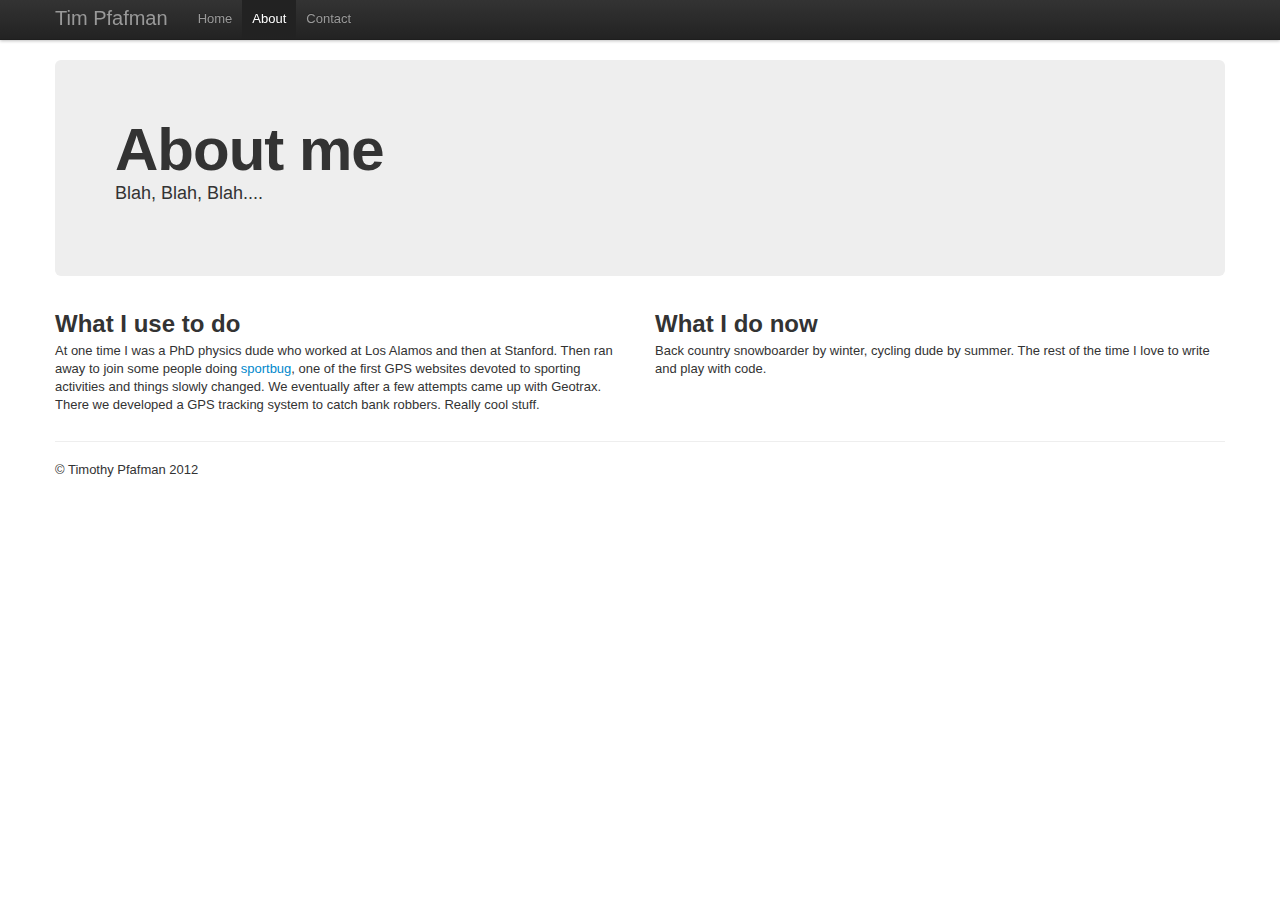
==== about.html @ ac883443 "Initial website transfer to github" ====
<!DOCTYPE html>
<html lang="en">
  <head>
    <meta charset="utf-8">
    <title>Timothy Pfafman</title>
    <meta name="viewport" content="width=device-width, initial-scale=1.0">
    <meta name="description" content="Tim Pfafman's software site">
    <meta name="author" content="Timothy Pfafman">

    <!-- Le styles -->
    <link href="bootstrap/css/bootstrap.css" rel="stylesheet">
    <style type="text/css">
      body {
        padding-top: 60px;
        padding-bottom: 40px;
      }
    </style>
    <link href="bootstrap/css/bootstrap.min.css" rel="stylesheet">

    <!-- Le HTML5 shim, for IE6-8 support of HTML5 elements -->
    <!--[if lt IE 9]>
      <script src="http://html5shim.googlecode.com/svn/trunk/html5.js"></script>
    <![endif]-->

    <!-- Le fav and touch icons -->
    <link rel="shortcut icon" href="bootstrap/ico/favicon.ico">
    <link rel="apple-touch-icon-precomposed" sizes="144x144" href="bootstrap/ico/apple-touch-icon-144-precomposed.png">
    <link rel="apple-touch-icon-precomposed" sizes="114x114" href="bootstrap/ico/apple-touch-icon-114-precomposed.png">
    <link rel="apple-touch-icon-precomposed" sizes="72x72" href="bootstrap/ico/apple-touch-icon-72-precomposed.png">
    <link rel="apple-touch-icon-precomposed" href="bootstrap/ico/apple-touch-icon-57-precomposed.png">
  </head>

  <body>

    <div class="navbar navbar-fixed-top">
      <div class="navbar-inner">
        <div class="container">
          <a class="btn btn-navbar" data-toggle="collapse" data-target=".nav-collapse">
            <span class="icon-bar"></span>
            <span class="icon-bar"></span>
            <span class="icon-bar"></span>
          </a>
          <a class="brand" href="#">Tim Pfafman</a>
          <div class="nav-collapse">
            <ul class="nav">
              <li><a href="index.html">Home</a></li>
              <li class="active"><a href="about.html">About</a></li>
              <li><a href="contact.html">Contact</a></li>
            </ul>
          </div><!--/.nav-collapse -->
        </div>
      </div>
    </div>

    <div class="container">

      <!-- Main hero unit for a primary marketing message or call to action -->
      <div class="hero-unit">
        <h1>About me</h1>
        <p>Blah, Blah, Blah....</p>
      </div>

      <!-- Example row of columns -->
      <div class="row">
        <div class="span6">
          <h2>What I use to do</h2>
           <p>At one time I was a PhD physics dude who worked at Los
      Alamos and then at Stanford.  Then ran away to join some people
      doing <a href='#' id="sportbug" rel="tooltip" title="Sportbug">sportbug</a>, one of the first GPS websites devoted to
      sporting activities and things slowly changed.  We eventually
      after a few attempts came up with Geotrax.  There we developed a
      GPS tracking system to catch bank robbers.  Really cool stuff.</p>
       </div>
        <div class="span6">
          <h2>What I do now</h2>
           <p>Back country snowboarder by winter, cycling dude by
      summer.  The rest of the time I love to write and play with
      code.</p>
      </div>

      </div>

      <hr>

      <footer>
        <p>&copy; Timothy Pfafman 2012</p>
      </footer>

    </div> <!-- /container -->

    <!-- Le javascript
    ================================================== -->
    <!-- Placed at the end of the document so the pages load faster -->
    <script src="https://ajax.googleapis.com/ajax/libs/jquery/1.7.2/jquery.min.js"></script>
    <script src="bootstrap/js/bootstrap.min.js"></script>
    <script>
    $('#sportbug').tooltip();
    </script>

  </body>
</html>
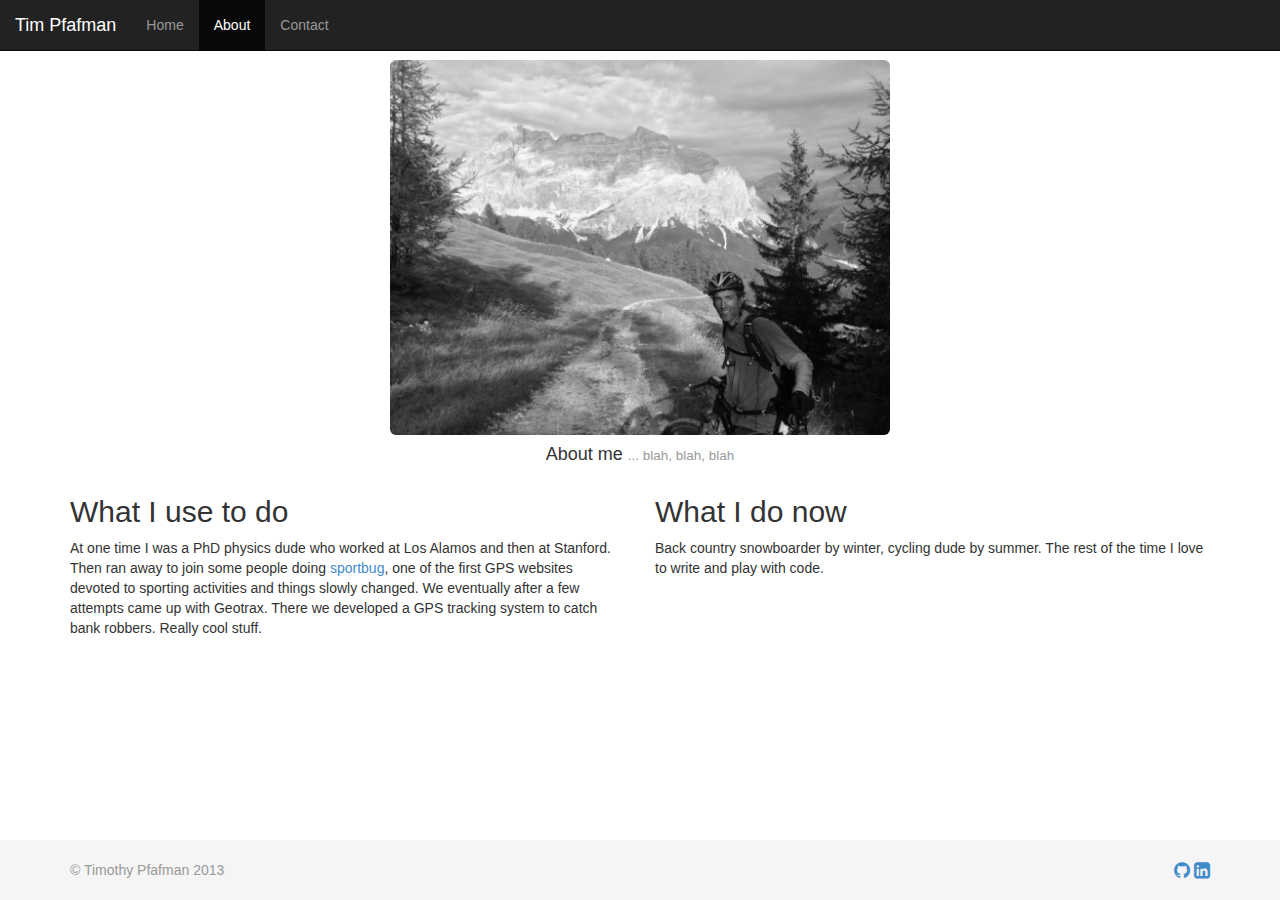
==== commit 4819ab7a: "update to bs 3 and added some images" ====
--- a/about.html
+++ b/about.html
@@ -8,94 +8,90 @@
     <meta name="author" content="Timothy Pfafman">
 
     <!-- Le styles -->
-    <link href="bootstrap/css/bootstrap.css" rel="stylesheet">
-    <style type="text/css">
-      body {
-        padding-top: 60px;
-        padding-bottom: 40px;
-      }
-    </style>
     <link href="bootstrap/css/bootstrap.min.css" rel="stylesheet">
+    <link href="styles/style.css" rel="stylesheet">
+
+    <link href="http://netdna.bootstrapcdn.com/font-awesome/4.0.3/css/font-awesome.css" rel="stylesheet">
 
     <!-- Le HTML5 shim, for IE6-8 support of HTML5 elements -->
     <!--[if lt IE 9]>
       <script src="http://html5shim.googlecode.com/svn/trunk/html5.js"></script>
     <![endif]-->
 
-    <!-- Le fav and touch icons -->
-    <link rel="shortcut icon" href="bootstrap/ico/favicon.ico">
-    <link rel="apple-touch-icon-precomposed" sizes="144x144" href="bootstrap/ico/apple-touch-icon-144-precomposed.png">
-    <link rel="apple-touch-icon-precomposed" sizes="114x114" href="bootstrap/ico/apple-touch-icon-114-precomposed.png">
-    <link rel="apple-touch-icon-precomposed" sizes="72x72" href="bootstrap/ico/apple-touch-icon-72-precomposed.png">
-    <link rel="apple-touch-icon-precomposed" href="bootstrap/ico/apple-touch-icon-57-precomposed.png">
   </head>
 
   <body>
+    <div id="wrap">
 
-    <div class="navbar navbar-fixed-top">
-      <div class="navbar-inner">
-        <div class="container">
-          <a class="btn btn-navbar" data-toggle="collapse" data-target=".nav-collapse">
+      <nav class="navbar navbar-inverse navbar-fixed-top" role="navigation">
+        <div class="navbar-header">
+          <button type="button" class="navbar-toggle" data-toggle="collapse" data-target="#navbar-collapse-1">
             <span class="icon-bar"></span>
             <span class="icon-bar"></span>
             <span class="icon-bar"></span>
-          </a>
-          <a class="brand" href="#">Tim Pfafman</a>
-          <div class="nav-collapse">
-            <ul class="nav">
-              <li><a href="index.html">Home</a></li>
-              <li class="active"><a href="about.html">About</a></li>
-              <li><a href="contact.html">Contact</a></li>
-            </ul>
-          </div><!--/.nav-collapse -->
+          </button>
+          <a class="navbar-brand" href="index.html">Tim Pfafman</a>
         </div>
+
+        <!-- Collect the nav links, forms, and other content for toggling -->
+        <div class="collapse navbar-collapse" id="navbar-collapse-1">
+          <ul class="nav navbar-nav">
+            <li><a href="index.html">Home</a></li>
+            <li class="active"><a href="#">About</a></li>
+            <li><a href="contact.html">Contact</a></li>
+          </ul>
+        </div><!--/.nav-collapse -->
+      </nav>
+
+      <div class="container">
+
+        <div class="text-center">
+          <img src="images/dolomites_bw.jpg" class="img-rounded main-image">
+          <h4>About me <small>... blah, blah, blah</small></h4>
+        </div>
+
+        <!-- Example row of columns -->
+        <div class="row">
+          <div class="col-md-6">
+            <h2>What I use to do</h2>
+            <p>
+              At one time I was a PhD physics dude who worked at Los Alamos and then at Stanford.  
+              Then ran away to join some people doing <a href='#' id="sportbug" rel="tooltip" title="Sportbug">sportbug</a>, 
+              one of the first GPS websites devoted to sporting activities and things slowly changed.  We eventually 
+              after a few attempts came up with Geotrax.  There we developed a GPS tracking system to catch bank robbers.  
+              Really cool stuff.
+            </p>
+          </div>
+          <div class="col-md-6">
+            <h2>What I do now</h2>
+             <p>
+              Back country snowboarder by winter, cycling dude by summer.  
+              The rest of the time I love to write and play with code.
+            </p>
+          </div>
+
+        </div>
+      </div> <!-- /container -->
+    </div>
+
+    <div id="footer">
+      <div class="container">
+        <p class="text-muted credit">
+          &copy; Timothy Pfafman 2013
+          <span class="pull-right">
+            <a href="https://github.com/pfafman"><i class="fa fa-github fa-lg"></i></a>
+            <a href="http://www.linkedin.com/pub/timothy-pfafman/0/574/548"><i class="fa fa-linkedin-square fa-lg"></i></a>
+          </span>
+        </p>
       </div>
     </div>
-
-    <div class="container">
-
-      <!-- Main hero unit for a primary marketing message or call to action -->
-      <div class="hero-unit">
-        <h1>About me</h1>
-        <p>Blah, Blah, Blah....</p>
-      </div>
-
-      <!-- Example row of columns -->
-      <div class="row">
-        <div class="span6">
-          <h2>What I use to do</h2>
-           <p>At one time I was a PhD physics dude who worked at Los
-      Alamos and then at Stanford.  Then ran away to join some people
-      doing <a href='#' id="sportbug" rel="tooltip" title="Sportbug">sportbug</a>, one of the first GPS websites devoted to
-      sporting activities and things slowly changed.  We eventually
-      after a few attempts came up with Geotrax.  There we developed a
-      GPS tracking system to catch bank robbers.  Really cool stuff.</p>
-       </div>
-        <div class="span6">
-          <h2>What I do now</h2>
-           <p>Back country snowboarder by winter, cycling dude by
-      summer.  The rest of the time I love to write and play with
-      code.</p>
-      </div>
-
-      </div>
-
-      <hr>
-
-      <footer>
-        <p>&copy; Timothy Pfafman 2012</p>
-      </footer>
-
-    </div> <!-- /container -->
-
-    <!-- Le javascript
+    <!-- Bootstrap core JavaScript
     ================================================== -->
     <!-- Placed at the end of the document so the pages load faster -->
-    <script src="https://ajax.googleapis.com/ajax/libs/jquery/1.7.2/jquery.min.js"></script>
+    <script src="https://ajax.googleapis.com/ajax/libs/jquery/1.10.2/jquery.min.js"></script>
     <script src="bootstrap/js/bootstrap.min.js"></script>
     <script>
-    $('#sportbug').tooltip();
+      $('#sportbug').tooltip();
     </script>
-
   </body>
 </html>
--- a/styles/style.css
+++ b/styles/style.css
@@ -0,0 +1,44 @@
+
+/* Sticky footer styles
+-------------------------------------------------- */
+
+/* The html and body elements cannot have any padding or margin. */
+html {
+    height: 100%;    
+}
+body {
+  height: 100%;
+  /* background-image: url('images/pyrenees_bw.jpg'); */
+  /*background-color: #cccccc; */
+}
+
+/* Wrapper for page content to push down footer */
+#wrap {
+  min-height: 100%;
+  height: auto;
+  /* Negative indent footer by its height */
+  margin: 0 auto -60px;
+  /* Pad bottom by footer height */
+  padding: 0 0 60px;
+}
+
+/* Set the fixed height of the footer here */
+#footer {
+  height: 60px;
+  background-color: #f5f5f5;
+}
+
+.main-image {
+    width: 500px;
+}
+
+/* Custom page CSS
+-------------------------------------------------- */
+/* Not required for template or sticky footer method. */
+
+#wrap > .container {
+  padding: 60px 15px 0;
+}
+.container .credit {
+  margin: 20px 0;
+}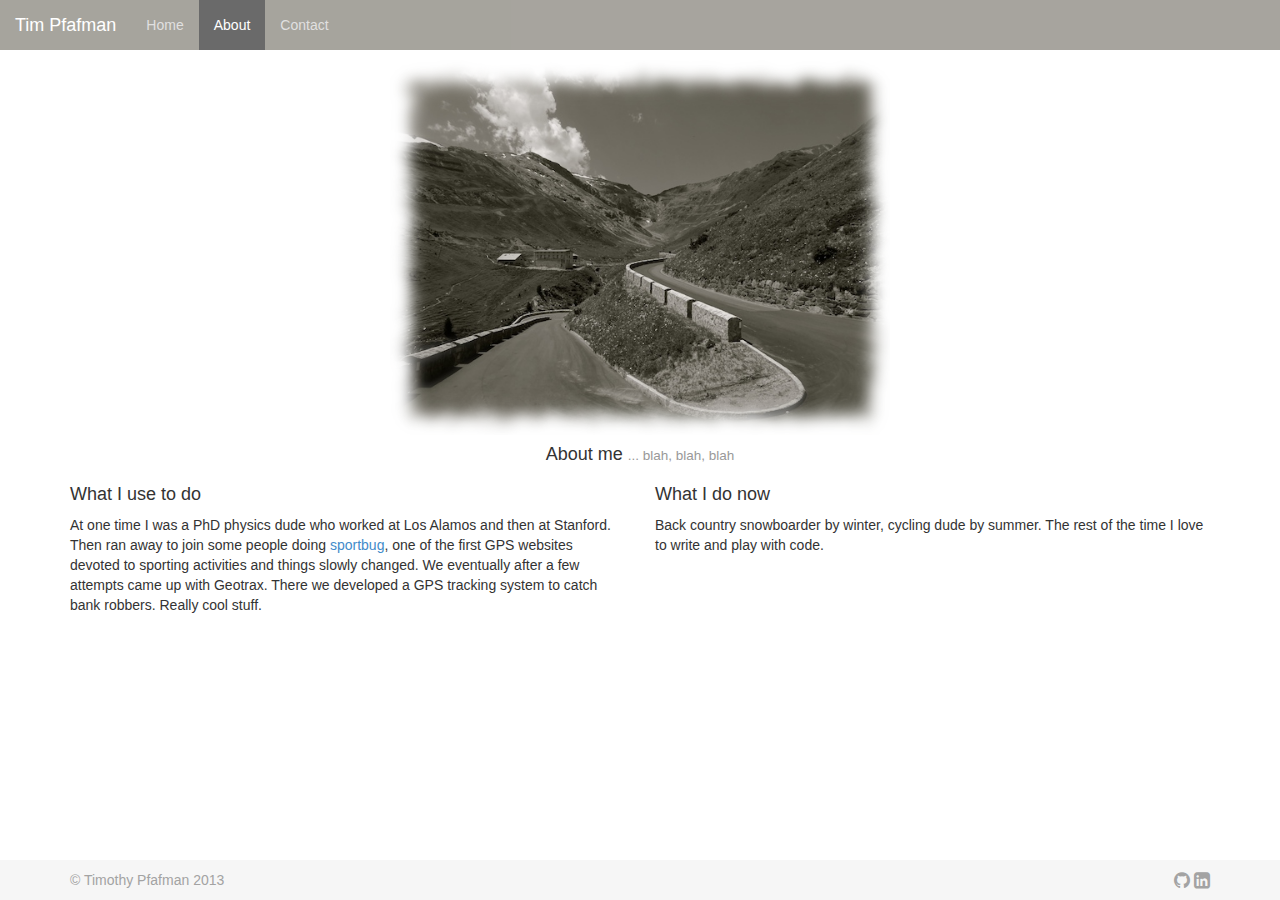
==== commit e61650bf: "working on images" ====
--- a/about.html
+++ b/about.html
@@ -46,14 +46,14 @@
       <div class="container">
 
         <div class="text-center">
-          <img src="images/dolomites_bw.jpg" class="img-rounded main-image">
+          <img src="images/stelvia.png" class="img-rounded main-image">
           <h4>About me <small>... blah, blah, blah</small></h4>
         </div>
 
         <!-- Example row of columns -->
         <div class="row">
-          <div class="col-md-6">
-            <h2>What I use to do</h2>
+          <div class="col-sm-6">
+            <h4>What I use to do</h4>
             <p>
               At one time I was a PhD physics dude who worked at Los Alamos and then at Stanford.  
               Then ran away to join some people doing <a href='#' id="sportbug" rel="tooltip" title="Sportbug">sportbug</a>, 
@@ -62,8 +62,8 @@
               Really cool stuff.
             </p>
           </div>
-          <div class="col-md-6">
-            <h2>What I do now</h2>
+          <div class="col-sm-6">
+            <h4>What I do now</h4>
              <p>
               Back country snowboarder by winter, cycling dude by summer.  
               The rest of the time I love to write and play with code.
--- a/styles/style.css
+++ b/styles/style.css
@@ -24,21 +24,47 @@
 
 /* Set the fixed height of the footer here */
 #footer {
-  height: 60px;
-  background-color: #f5f5f5;
+    position: fixed;
+    bottom: 0px;
+    left: 0px;
+    height: 40px;
+    width: 100%;
+    background-color: #f5f5f5;
+    opacity: 0.9;
+}
+
+#footer a {
+    color: #999;
 }
 
 .main-image {
     width: 500px;
 }
 
+.navbar {
+    background-color: #6c685d;
+    opacity: 0.6;
+    border: 0;
+}
+.navbar-inverse .navbar-nav li a {
+    color: #ccc;
+}
+
+.navbar-inverse .navbar-brand {
+    color: #ccc;
+}
+
 /* Custom page CSS
 -------------------------------------------------- */
 /* Not required for template or sticky footer method. */
 
+
 #wrap > .container {
   padding: 60px 15px 0;
 }
+
+
 .container .credit {
-  margin: 20px 0;
-}+  margin: 10px 0;
+}
+
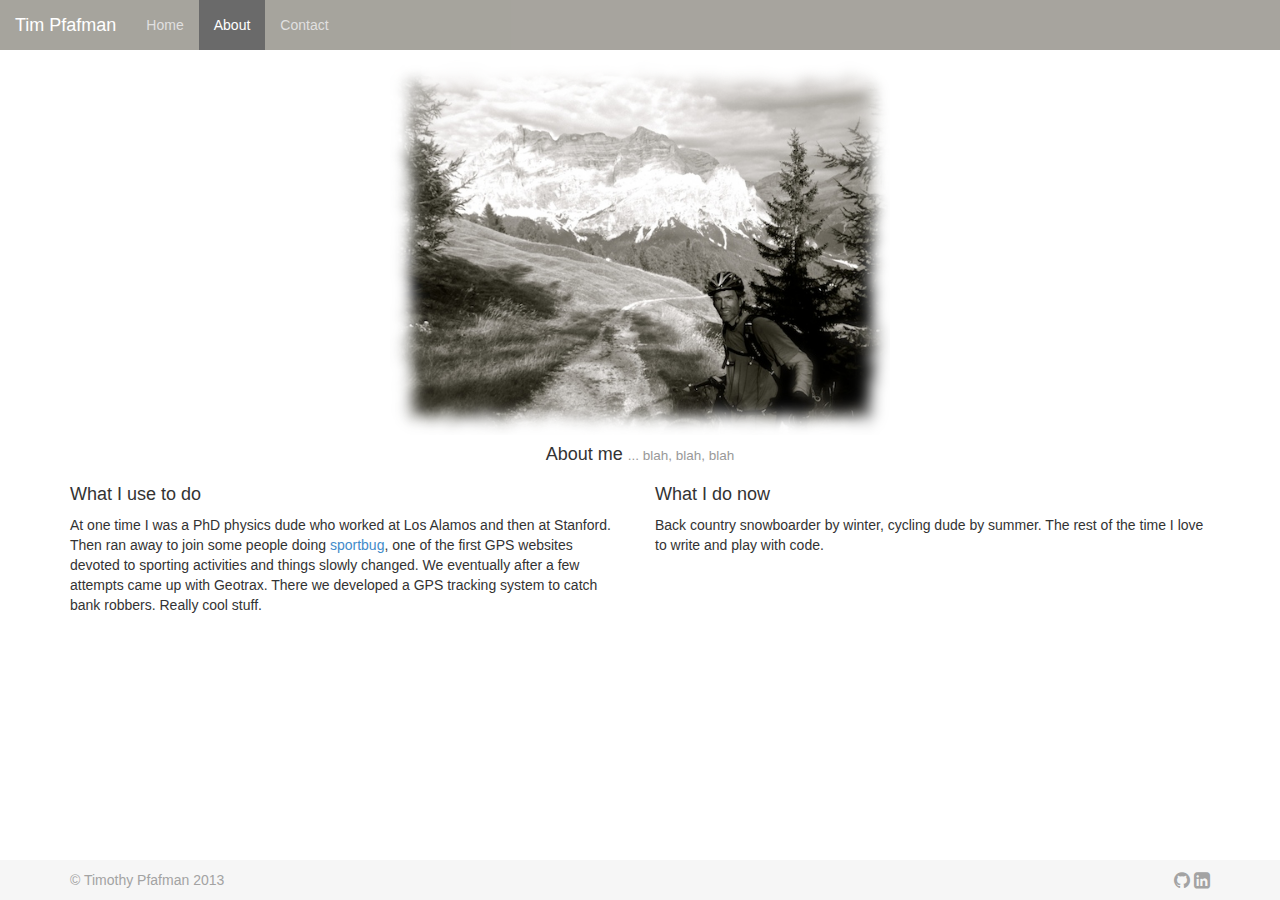
==== commit 00ca2994: "added some javascript for image rotation" ====
--- a/about.html
+++ b/about.html
@@ -45,8 +45,11 @@
 
       <div class="container">
 
-        <div class="text-center">
-          <img src="images/stelvia.png" class="img-rounded main-image">
+        <div class="page-intro text-center">
+          <div id="mainGallery">
+            <img id="gallery1" src="images/dolomites.png" class="img-rounded main-image">
+            <img id="gallery2" src="images/dolomites.png" class="img-rounded main-image">
+          </div>
           <h4>About me <small>... blah, blah, blah</small></h4>
         </div>
 
@@ -90,6 +93,9 @@
     <!-- Placed at the end of the document so the pages load faster -->
     <script src="https://ajax.googleapis.com/ajax/libs/jquery/1.10.2/jquery.min.js"></script>
     <script src="bootstrap/js/bootstrap.min.js"></script>
+
+    <script src="js/scripts.js"></script>
+
     <script>
       $('#sportbug').tooltip();
     </script>
--- a/styles/style.css
+++ b/styles/style.css
@@ -37,8 +37,33 @@
     color: #999;
 }
 
-.main-image {
+#mainGallery {
+    position: relative;
+    height: 375px;
     width: 500px;
+    margin-right: auto;
+    margin-left: auto;
+}
+
+#gallery1 {
+    width: 500px;
+    position: absolute;
+    top:0;
+    left:0;
+    right:0;
+    margin-right: auto;
+    margin-left: auto;
+}
+
+#gallery2 {
+    width: 500px;
+    position: absolute;
+    top: 0;
+    left:0;
+    right:0;
+    margin-right: auto;
+    margin-left: auto;
+    /* opacity: 0; */
 }
 
 .navbar {
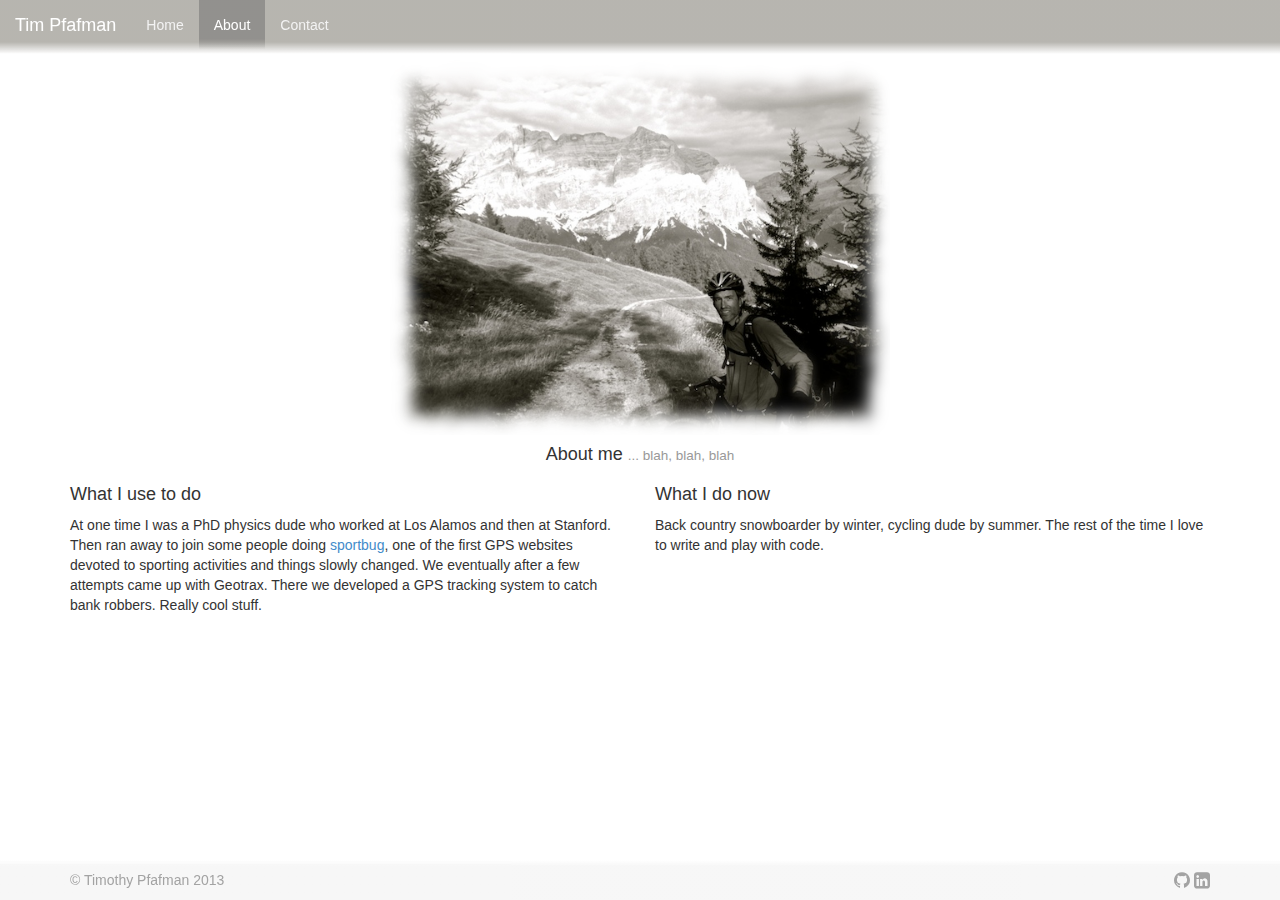
==== commit 7a00b8ce: "some gradiant and more images" ====
--- a/about.html
+++ b/about.html
@@ -71,6 +71,11 @@
               Back country snowboarder by winter, cycling dude by summer.  
               The rest of the time I love to write and play with code.
             </p>
+            <!-- 
+            <p>
+              Just for the record I no longer work for <a href="http://bia-sport.com">Bia Sport</a>, at least I have not been paid by them since the summer and they owe me a fair amount of back pay.
+            </p>
+            -->
           </div>
 
         </div>
--- a/styles/style.css
+++ b/styles/style.css
@@ -29,12 +29,15 @@
     left: 0px;
     height: 40px;
     width: 100%;
-    background-color: #f5f5f5;
+    xbackground-color: #f5f5f5;
     opacity: 0.9;
+    border: 0;
+    background: linear-gradient(to top, rgba(245, 245, 245, 0.9) 85%,  rgba(255, 255, 255, 0.0) 100%);
+ 
 }
 
 #footer a {
-    color: #999;
+    color: #999;   
 }
 
 #mainGallery {
@@ -67,17 +70,32 @@
 }
 
 .navbar {
-    background-color: #6c685d;
-    opacity: 0.6;
+    background-color: rgba(108, 104, 93, 0.5);
+    /* background-color: #fff; */
+    /* background-image:url('../images/top.png');*/
+    opacity: 0.7;
+
+    background: linear-gradient(to bottom, rgba(108, 104, 93, 0.7) 70%,  rgba(255, 255, 255, 0.0) 90%);
     border: 0;
+    height: 60px;
 }
+
 .navbar-inverse .navbar-nav li a {
-    color: #ccc;
+    color: #eee;
+}
+
+.navbar-inverse .navbar-nav>.active>a, 
+.navbar-inverse .navbar-nav>.active>a:hover, 
+.navbar-inverse .navbar-nav>.active>a:focus {
+   background: linear-gradient(to bottom, rgba(20, 20, 20, 0.4) 70%,  rgba(255, 255, 255, 0.0) 90%);
+   border: 0;
+   height: 55px;
 }
 
 .navbar-inverse .navbar-brand {
     color: #ccc;
 }
+
 
 /* Custom page CSS
 -------------------------------------------------- */
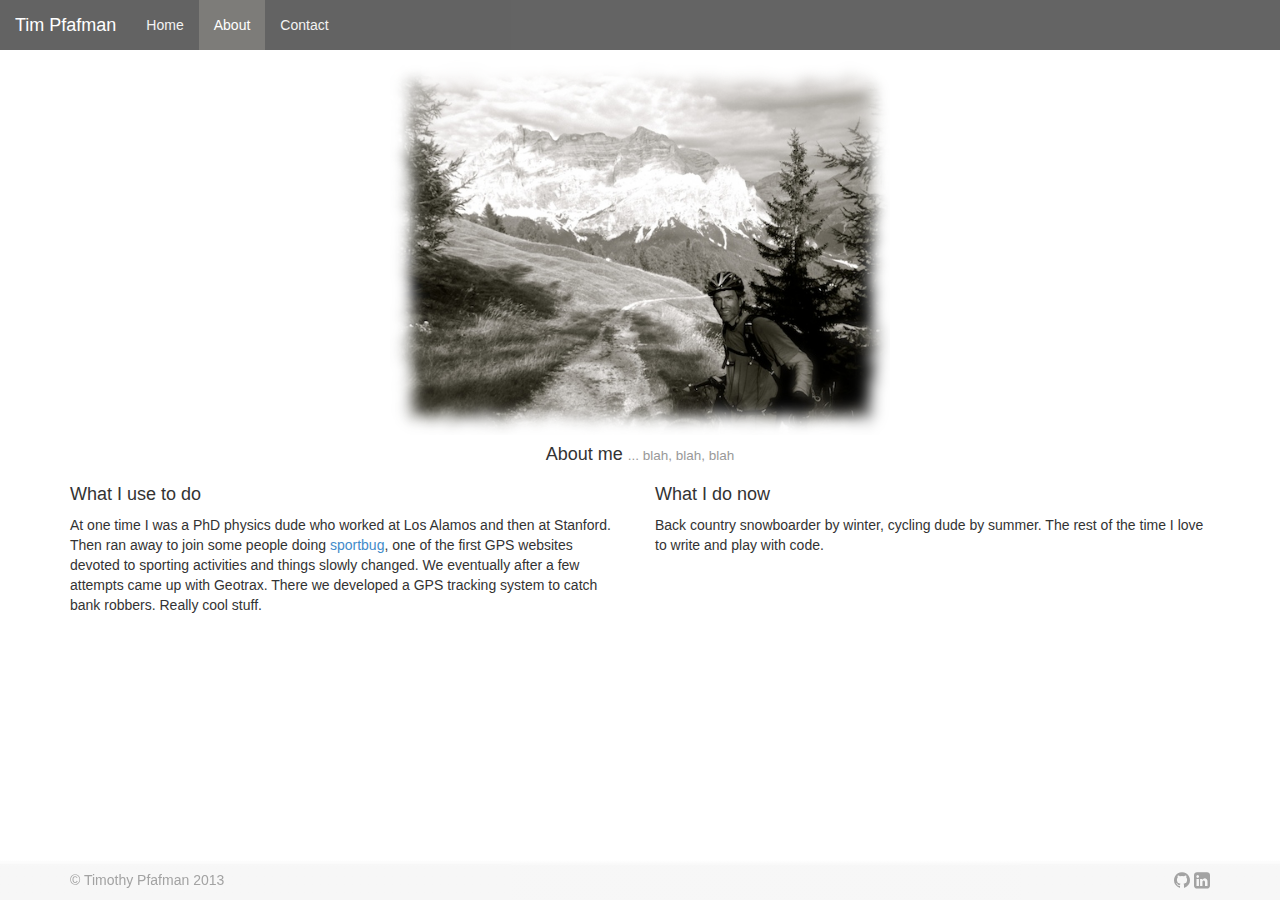
==== commit 5306928a: "removed gradient from top.  Image size change" ====
--- a/about.html
+++ b/about.html
@@ -47,8 +47,8 @@
 
         <div class="page-intro text-center">
           <div id="mainGallery">
-            <img id="gallery1" src="images/dolomites.png" class="img-rounded main-image">
-            <img id="gallery2" src="images/dolomites.png" class="img-rounded main-image">
+            <img id="gallery1" src="images/dolomites.png" class="img-rounded gallery">
+            <img id="gallery2" src="images/dolomites.png" class="img-rounded gallery">
           </div>
           <h4>About me <small>... blah, blah, blah</small></h4>
         </div>
--- a/styles/style.css
+++ b/styles/style.css
@@ -48,7 +48,7 @@
     margin-left: auto;
 }
 
-#gallery1 {
+.gallery {
     width: 500px;
     position: absolute;
     top:0;
@@ -58,26 +58,37 @@
     margin-left: auto;
 }
 
-#gallery2 {
-    width: 500px;
-    position: absolute;
-    top: 0;
-    left:0;
-    right:0;
-    margin-right: auto;
-    margin-left: auto;
-    /* opacity: 0; */
+@media (max-width: 530px) {
+    #mainGallery {
+        height: 300px;
+        width: 400px;  
+    }
+    .gallery {
+        width: 400px;  
+    }
+
+}
+
+@media (max-width: 450px) {
+    #mainGallery {
+        height: 262px;
+        width: 350px;  
+    }
+    .gallery {
+        width: 350px;  
+    }
+
 }
 
 .navbar {
-    background-color: rgba(108, 104, 93, 0.5);
+    xbackground-color: rgba(108, 104, 93, 0.5);
     /* background-color: #fff; */
-    /* background-image:url('../images/top.png');*/
+    xbackground-image:url('../images/top.png');
     opacity: 0.7;
 
-    background: linear-gradient(to bottom, rgba(108, 104, 93, 0.7) 70%,  rgba(255, 255, 255, 0.0) 90%);
+    xbackground: linear-gradient(to bottom, rgba(108, 104, 93, 0.7) 70%,  rgba(255, 255, 255, 0.0) 90%);
     border: 0;
-    height: 60px;
+    xheight: 60px;
 }
 
 .navbar-inverse .navbar-nav li a {
@@ -87,9 +98,10 @@
 .navbar-inverse .navbar-nav>.active>a, 
 .navbar-inverse .navbar-nav>.active>a:hover, 
 .navbar-inverse .navbar-nav>.active>a:focus {
-   background: linear-gradient(to bottom, rgba(20, 20, 20, 0.4) 70%,  rgba(255, 255, 255, 0.0) 90%);
-   border: 0;
-   height: 55px;
+    background-color: rgba(108, 104, 93, 0.5);
+    xbackground: linear-gradient(to bottom, rgba(108, 104, 93, 0.7) 70%,  rgba(255, 255, 255, 0.0) 90%);
+    border: 0;
+    xheight: 60px;
 }
 
 .navbar-inverse .navbar-brand {
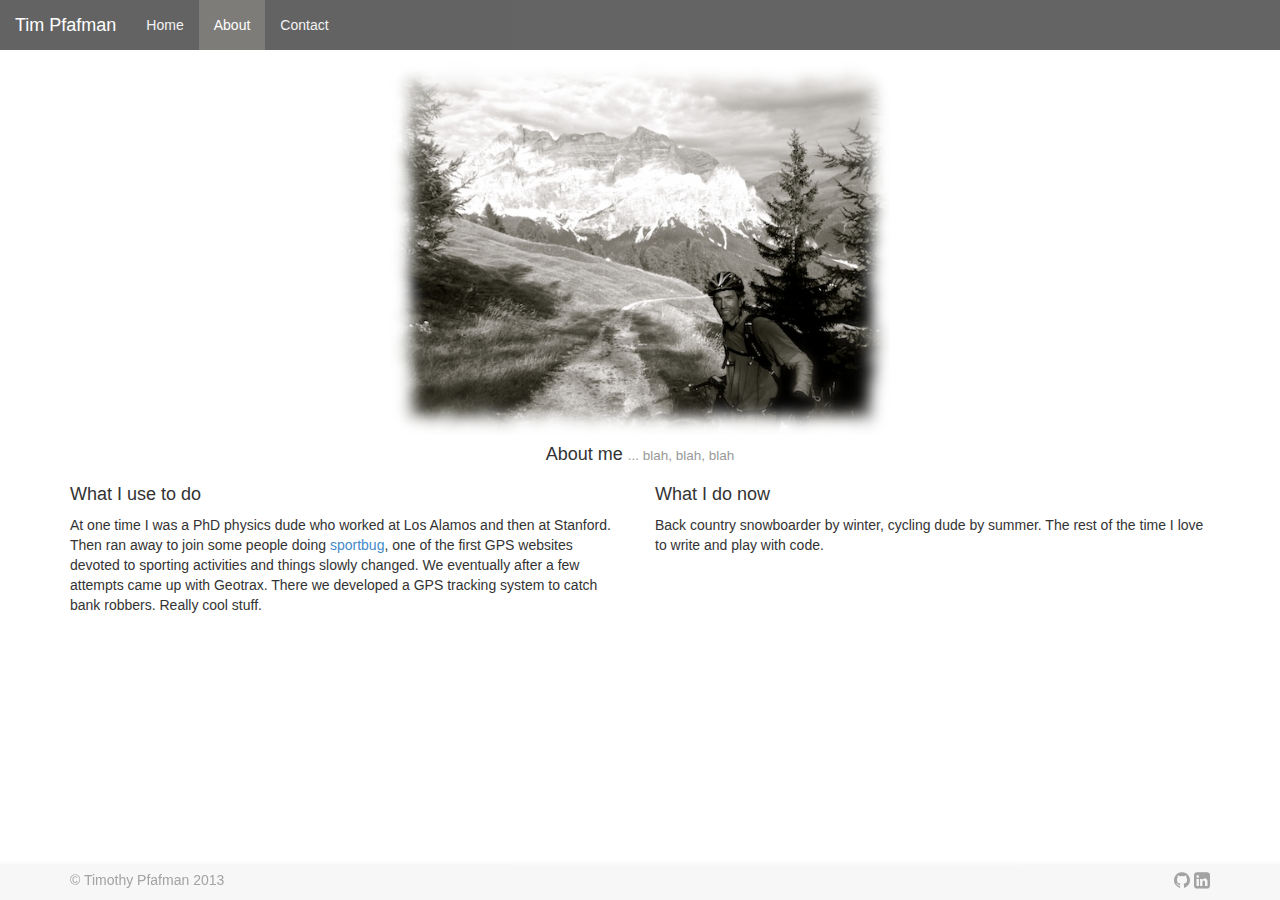
==== commit 6d112e5b: "no mobile scaling" ====
--- a/about.html
+++ b/about.html
@@ -3,7 +3,8 @@
   <head>
     <meta charset="utf-8">
     <title>Timothy Pfafman</title>
-    <meta name="viewport" content="width=device-width, initial-scale=1.0">
+    <meta name="viewport" content="user-scalable=no, width=device-width, initial-scale=1.0, minimum-scale=1.0, maximum-scale=1.0" />
+
     <meta name="description" content="Tim Pfafman's software site">
     <meta name="author" content="Timothy Pfafman">
 
--- a/styles/style.css
+++ b/styles/style.css
@@ -71,11 +71,11 @@
 
 @media (max-width: 450px) {
     #mainGallery {
-        height: 262px;
-        width: 350px;  
+        height: 225px;
+        width: 300px;  
     }
     .gallery {
-        width: 350px;  
+        width: 300px;  
     }
 
 }
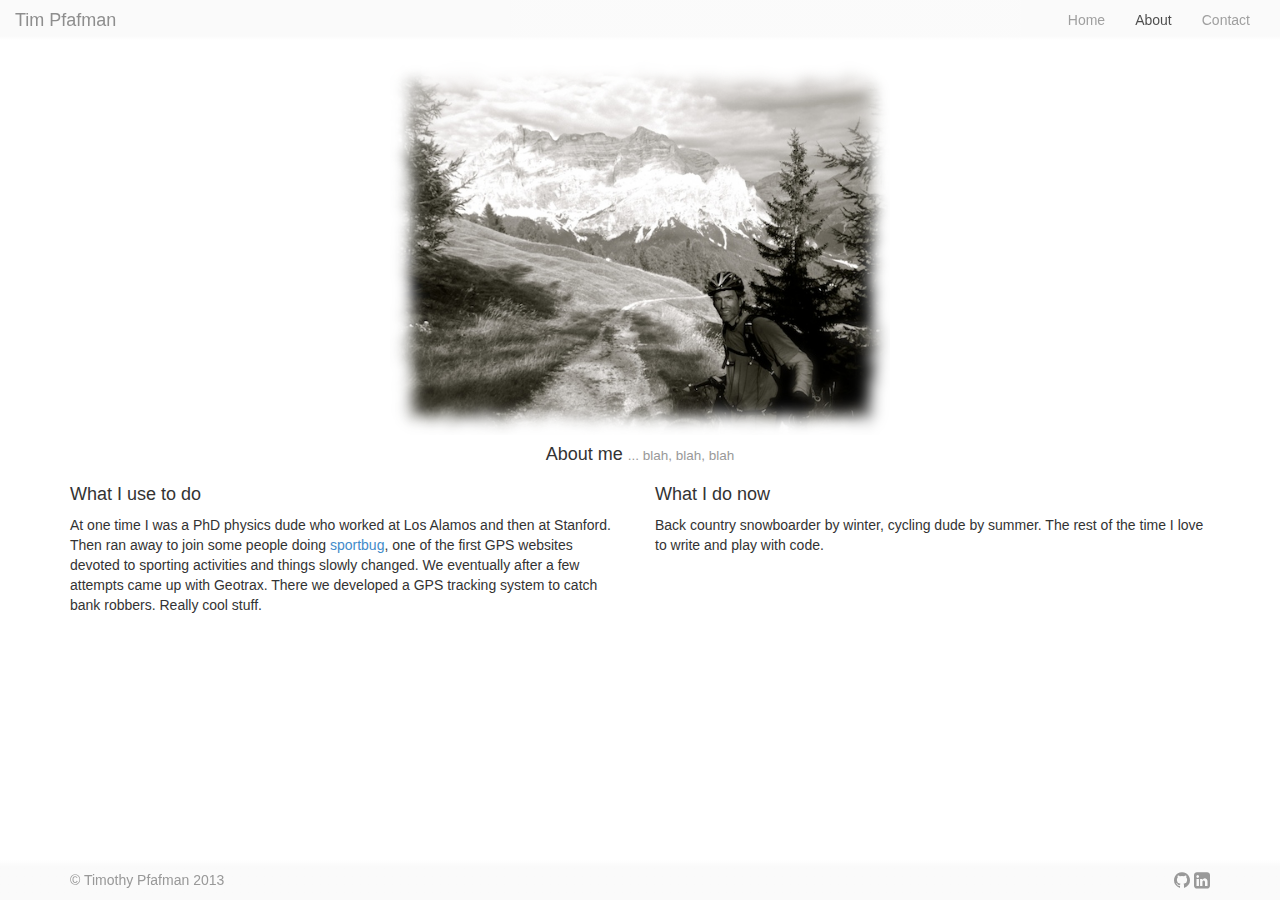
==== commit d0f4983a: "cleaned a few things up with the navbar" ====
--- a/about.html
+++ b/about.html
@@ -24,7 +24,7 @@
   <body>
     <div id="wrap">
 
-      <nav class="navbar navbar-inverse navbar-fixed-top" role="navigation">
+      <nav class="navbar navbar-default navbar-fixed-top" role="navigation">
         <div class="navbar-header">
           <button type="button" class="navbar-toggle" data-toggle="collapse" data-target="#navbar-collapse-1">
             <span class="icon-bar"></span>
@@ -36,7 +36,7 @@
 
         <!-- Collect the nav links, forms, and other content for toggling -->
         <div class="collapse navbar-collapse" id="navbar-collapse-1">
-          <ul class="nav navbar-nav">
+          <ul class="nav navbar-nav pull-right">
             <li><a href="index.html">Home</a></li>
             <li class="active"><a href="#">About</a></li>
             <li><a href="contact.html">Contact</a></li>
--- a/styles/style.css
+++ b/styles/style.css
@@ -29,10 +29,9 @@
     left: 0px;
     height: 40px;
     width: 100%;
-    xbackground-color: #f5f5f5;
-    opacity: 0.9;
+    xopacity: 0.5;
     border: 0;
-    background: linear-gradient(to top, rgba(245, 245, 245, 0.9) 85%,  rgba(255, 255, 255, 0.0) 100%);
+    background: linear-gradient(to top, rgba(245, 245, 245, 0.5) 85%,  rgba(255, 255, 255, 0.0) 100%);
  
 }
 
@@ -81,31 +80,33 @@
 }
 
 .navbar {
-    xbackground-color: rgba(108, 104, 93, 0.5);
-    /* background-color: #fff; */
-    xbackground-image:url('../images/top.png');
+    background-color: rgba(245, 245, 245, 0.7);
+    /* background-image:url('../images/top.png'); */
     opacity: 0.7;
-
-    xbackground: linear-gradient(to bottom, rgba(108, 104, 93, 0.7) 70%,  rgba(255, 255, 255, 0.0) 90%);
+    background: linear-gradient(to bottom, rgba(245, 245, 245, 0.7) 90%,  rgba(255, 255, 255, 0.0) 100%);
     border: 0;
-    xheight: 60px;
+    
+    margin-bottom: 5px;
+    min-height: 40px;
 }
 
+.navbar-nav>li>a {
+    padding-top: 10px;
+    padding-bottom: 10px;
+}
 .navbar-inverse .navbar-nav li a {
     color: #eee;
 }
 
-.navbar-inverse .navbar-nav>.active>a, 
-.navbar-inverse .navbar-nav>.active>a:hover, 
-.navbar-inverse .navbar-nav>.active>a:focus {
-    background-color: rgba(108, 104, 93, 0.5);
-    xbackground: linear-gradient(to bottom, rgba(108, 104, 93, 0.7) 70%,  rgba(255, 255, 255, 0.0) 90%);
-    border: 0;
-    xheight: 60px;
+.navbar-default .navbar-nav>.active>a, 
+.navbar-default .navbar-nav>.active>a:hover, 
+.navbar-default .navbar-nav>.active>a:focus {
+    color: #000;
+    background-color: inherit;
 }
 
-.navbar-inverse .navbar-brand {
-    color: #ccc;
+.navbar-brand {
+    line-height: 10px;
 }
 
 
